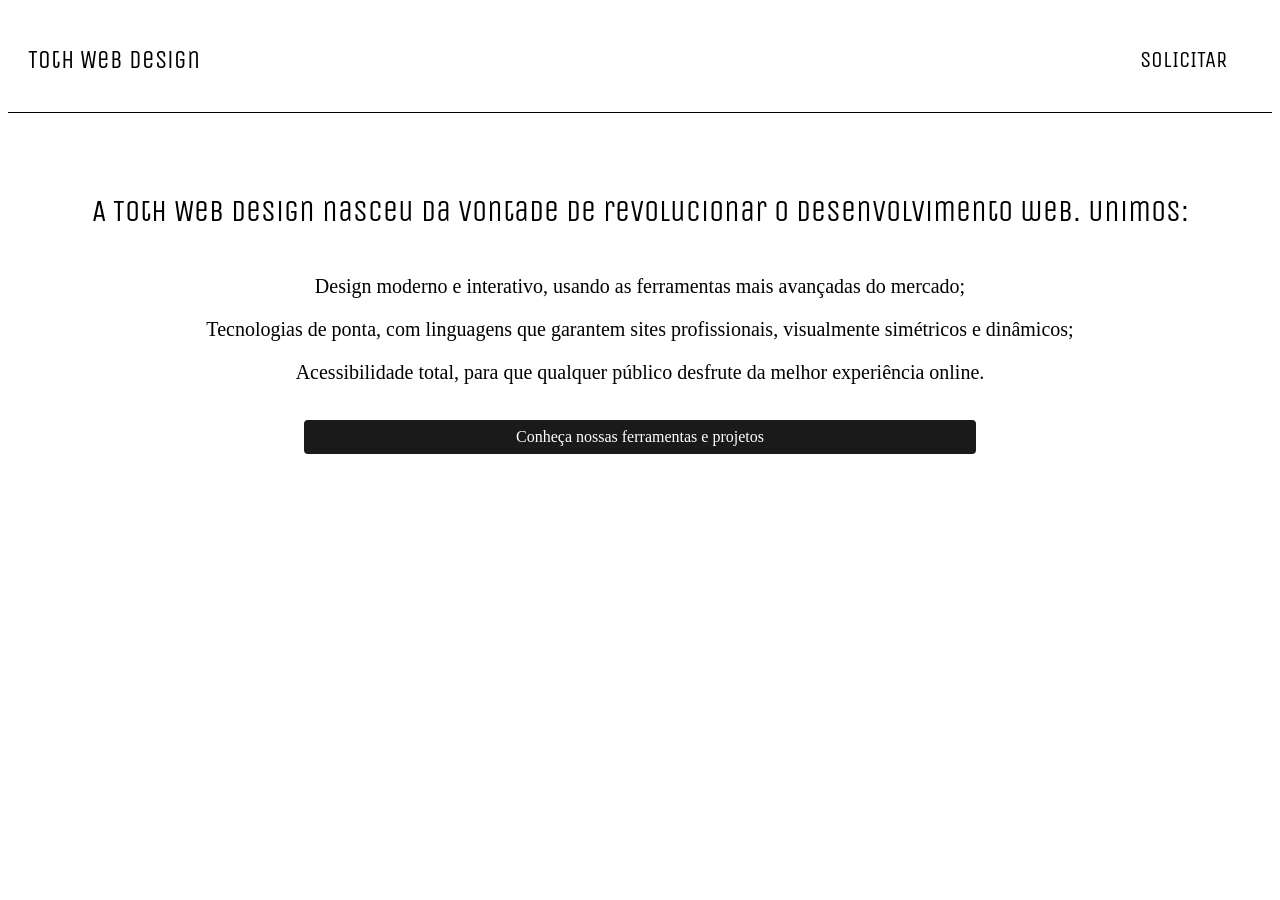
==== index.html @ a62e49f6 "Add files via upload Template for header and main" ====
<!DOCTYPE html>
<html lang="pt-br">
<head>
    <meta charset="UTF-8">
    <meta name="viewport" content="width=device-width, initial-scale=1.0">
    <title> Thot | Web Design </title>

    <link rel="stylesheet" href="./assets/styles/fonts.css">
    <link rel="stylesheet" href="./assets/styles/header.css">
    <link rel="stylesheet" href="./assets/styles/main.css">

</head>
<body>
    <header class="header">
        
        <div class="logo">
            <h1>Toth Web Design</h1>
        </div>

        <div class="services">
            <button class="button_services">SOLICITAR</button>
            <!-- <ul class="lista_servicos">
                <li>Sites</li>
                <li>Design</li>
                <li>Outros...</li>
            </ul> -->
        </div>
        
    </header>

    <main>
        <div class="about">
            <p>A Toth Web Design nasceu da vontade de revolucionar o desenvolvimento web. Unimos:</p>
                <ul>
                    <li>
                        Design moderno e interativo, usando as ferramentas mais avançadas do mercado;
                    </li>

                    <li>
                        Tecnologias de ponta, com linguagens que garantem sites profissionais, visualmente simétricos e dinâmicos;
                    </li>
                    <li>
                        Acessibilidade total, para que qualquer público desfrute da melhor experiência online.
                    </li>
                </ul>
                
                <a href="#" class="about_more" >Conheça nossas ferramentas e projetos</a> 
        </div>
    </main>
</body>
</html>
---- assets/styles/fonts.css ----
/* Unica One */
@import url('https://fonts.googleapis.com/css2?family=Unica+One&display=swap');

h1 {
  font-family: "Unica One", sans-serif;
  font-weight: 400;
  font-style: normal;
  font-size: 25px;
}

p{
  font-family: "Unica One", serif;
  font-weight: 100;
  font-style: normal;
  font-size: 30px;
}

.button_services{
    font-family: "Unica One", serif;
    font-size: 23px;
}

li{
    font-size: 20px;
}
---- assets/styles/header.css ----
.header{
    display: flex;
    flex-direction: row;
    align-items: center;
    justify-content: space-between;
    box-sizing: border-box;
    padding: 20px;
    border-bottom: 1px solid black;
    margin-bottom: 50px;
}

.button_services{
    cursor: pointer;
    border: none;
    background-color: transparent;
    padding: 5px;
    margin-right: 20px;
}
---- assets/styles/main.css ----
.about{
    display: flex;
    flex-direction: column;
    align-items: center;

    .about_more{
    width: 50vw;
    text-align: center;
    display: inline-block;
    padding: 0.5em 1em;
    background-color: #1a1a1a;
    color: #fff;
    border-radius: 4px;
    text-decoration: none;
}

p{text-align: center;}

    li{
        text-align: center;
        margin-bottom: 20px;
        list-style: none;
        margin-right: 40px;
    }
    
}
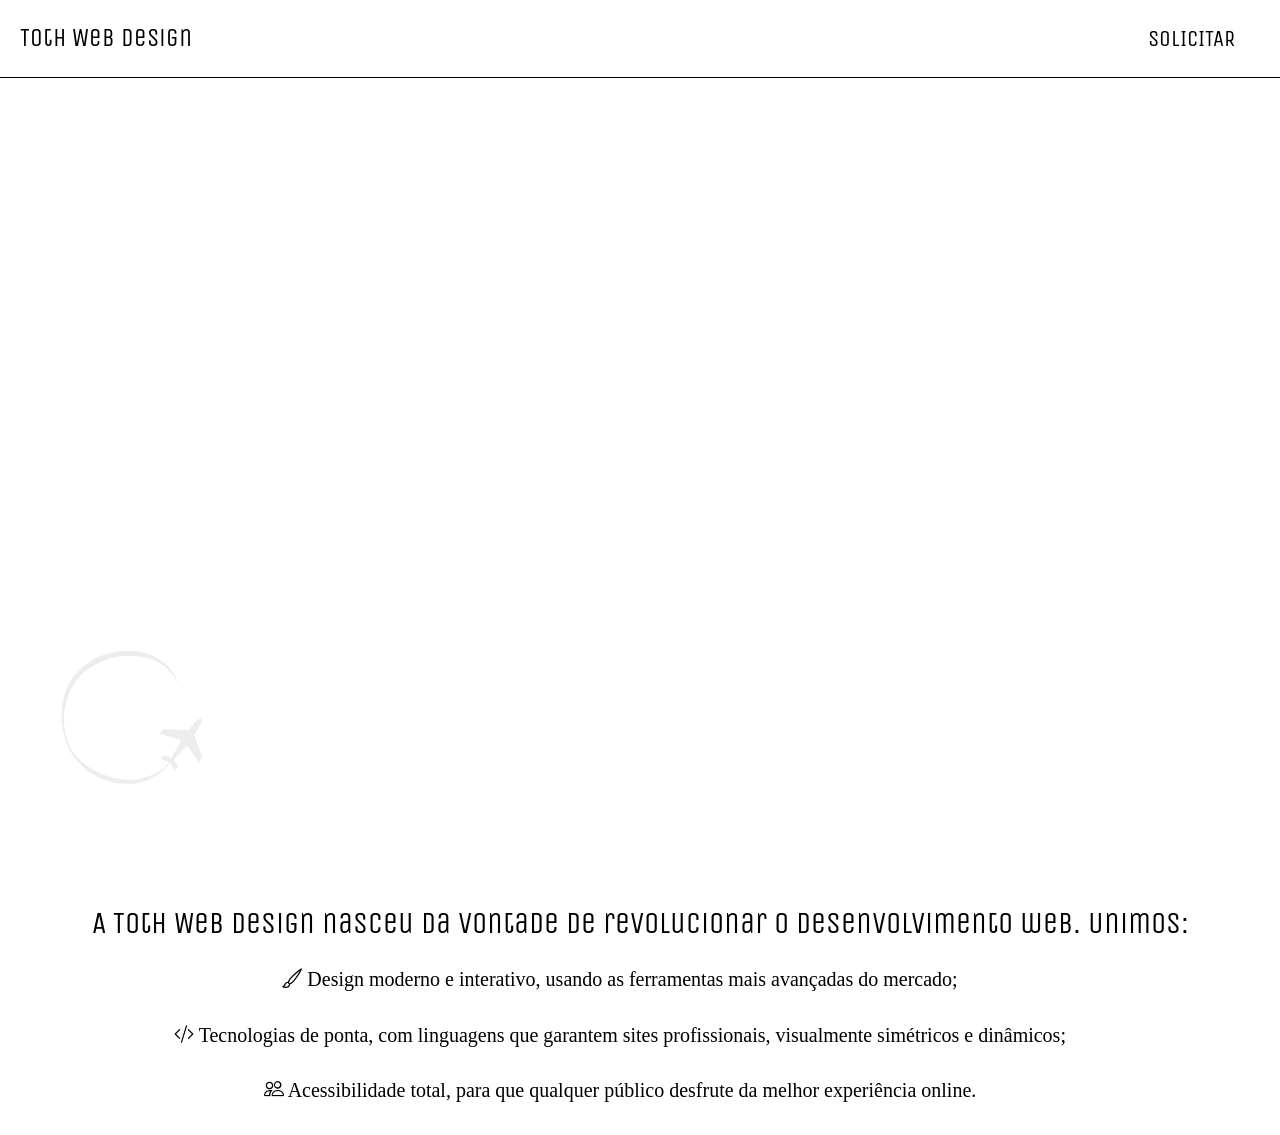
==== commit 4916f04a: "testando svg" ====
--- a/index.html
+++ b/index.html
@@ -5,9 +5,13 @@
     <meta name="viewport" content="width=device-width, initial-scale=1.0">
     <title> Thot | Web Design </title>
 
+    <link rel="stylesheet" href="./assets/styles/reset.css">
     <link rel="stylesheet" href="./assets/styles/fonts.css">
     <link rel="stylesheet" href="./assets/styles/header.css">
     <link rel="stylesheet" href="./assets/styles/main.css">
+    <link rel="stylesheet" href="./assets/styles/svg.css">
+
+    <link rel="stylesheet" href="https://cdn.jsdelivr.net/npm/bootstrap-icons@1.13.1/font/bootstrap-icons.min.css">
 
 </head>
 <body>
@@ -29,22 +33,30 @@
     </header>
 
     <main>
+        <div class="presentation">
+            <div class="loader">
+                <svg viewBox="0 0 571 517">
+                  <g class="plane">
+                    <path d="M495.7 257.76l-.1 12.17-20.73 35.33 8.36 23.97 7.3 20.88 6.74 19.3-9.33 15.4-34.27-51-34.77 39.5c-.73 1.08-1.46 2-2.2 2.8l11.72 19.3-8.2 11.4-13.68-20.4-1.08-.8-8.92 9.45-1.38-1.85 6.76-10.15-3.1-2.23-19.3-6.4 7.62-10.56 22.68 7.2c.3-.6.6-1.2 1.02-1.77L437.5 321l-.6-.48-61.7-19.5 10.5-12.08 21.8.7 21.8.66 28.78.9.2.15L483 262.7l12.76-4.9z"/>
+                    <path d="M400.3 390.32s-.32.7-1.34 2.02c-1.26 1.5-2.7 3.17-5 5.76-4.37 4.88-11.13 11.88-21.14 19.18-5 3.67-10.84 7.3-17.5 10.76l-2.53 1.3-2.7 1.24c-1.8.86-3.6 1.63-5.5 2.44-3.78 1.55-7.7 3.04-11.86 4.35-16.55 5.34-36.28 8.37-57.7 7.46-5.36-.24-10.8-.7-16.34-1.4-5.52-.74-11.1-1.75-16.74-3-11.28-2.5-22.7-6.1-33.9-11.04-22.5-9.8-44.1-24.8-62.3-44-4.57-4.8-8.96-9.8-13.05-15.1l-1.5-2-.8-1.1-.7-1-1.44-2.08-1.44-2.13c-1.9-2.84-3.7-5.7-5.35-8.7-6.7-11.8-11.75-24.6-15.8-37.75-3.9-13.2-6.73-26.83-8.3-40.7-.8-6.9-1.3-13.9-1.44-20.9-.2-7.03-.03-14.08.47-21.1 1.05-14.1 3.4-28.16 7.5-41.76 2.1-6.8 4.5-13.5 7.37-19.98 2.9-6.5 6.17-12.8 9.8-18.86 7.34-12.1 16.15-23.2 26.1-32.9 9.92-9.76 20.93-18.15 32.47-25.1 2.9-1.8 5.8-3.4 8.75-5l4.45-2.3 1.1-.58.3-.17.37-.16.54-.25 2.13-1.08 1.07-.52 1.17-.5 2.3-1.02c1.5-.7 3-1.3 4.5-1.96l4.54-1.8 4.58-1.7c12.17-4.37 24.5-7.4 36.66-9.4 24.32-3.9 47.92-3.1 69 .96 10.53 2.1 20.42 5.08 29.53 8.66 9.1 3.57 17.35 7.9 24.74 12.5 7.4 4.65 13.8 9.7 19.33 14.8 2.77 2.5 5.26 5.13 7.6 7.63 2.3 2.54 4.4 5.03 6.3 7.5 7.6 9.83 11.94 18.55 14.6 24.54.66 1.5 1.2 2.86 1.64 4 .5 1.18.88 2.16 1.1 2.96l.9 2.4-1.3.55-1.15-2.23c-.37-.73-.84-1.66-1.44-2.73s-1.28-2.3-2.1-3.7c-3.26-5.53-8.44-13.44-16.5-22.1-4.07-4.3-8.84-8.8-14.4-13.17-2.8-2.15-5.8-4.32-9-6.4-3.24-2.04-6.6-4.13-10.2-6.03-3.6-1.9-7.4-3.74-11.37-5.44-4-1.7-8.2-3.25-12.5-4.7-8.67-2.88-18.04-5.15-27.95-6.58-19.8-3.04-41.8-2.8-64.33 1.32-11.26 2.03-22.66 5.1-34 9.15l-4.22 1.54c-1.4.56-2.8 1.1-4.23 1.7-1.4.6-2.85 1.14-4.2 1.75l-2.07.9-1 .46-1.1.5-2.16 1.03-.56.23-.2.1-.25.12-1.03.53-4.14 2.05c-2.7 1.5-5.46 2.9-8.13 4.5-21.57 12.38-41.16 29.96-55.35 52-14.26 21.96-23.64 47.75-27.45 74.6-.95 6.7-1.55 13.5-1.83 20.3-.27 6.8-.1 13.6.3 20.4.94 13.6 3.2 27.05 7 39.98 3.8 12.9 8.96 25.34 15.9 36.5.8 1.4 1.73 2.74 2.62 4.1.93 1.33 1.86 2.7 2.83 3.95l1.42 1.9 1.54 1.93.8.97.78.9 1.6 1.83c4.37 4.82 8.9 9.4 13.6 13.64 9.5 8.5 19.68 15.8 30.1 22.03 5.2 3.15 10.5 6 15.87 8.6 5.3 2.6 10.7 4.94 16.06 7.1 5.36 2.1 10.7 4.05 16.04 5.7 5.3 1.7 10.6 3.1 15.9 4.4 10.5 2.46 20.9 4 30.9 4.7 20 1.4 38.5-.55 54.34-4.58 3.95-.98 7.74-2.15 11.36-3.35 1.8-.6 3.6-1.2 5.35-1.85l2.55-.96 2.46-1.03c6.6-2.7 12.4-5.74 17.5-8.7 5.18-2.96 9.5-6 13.27-8.75 3.78-2.7 6.78-5.3 9.25-7.36 3.1-2.96 4.57-5.2 5.8-6.9 1.23-1.2 1.48.2 1.48.2l1.07.93z"/>
+                  </g>
+                </svg>
+              </div>
+        </div>
         <div class="about">
             <p>A Toth Web Design nasceu da vontade de revolucionar o desenvolvimento web. Unimos:</p>
                 <ul>
                     <li>
-                        Design moderno e interativo, usando as ferramentas mais avançadas do mercado;
+                        <i class="bi bi-brush"></i> Design moderno e interativo, usando as ferramentas mais avançadas do mercado;
                     </li>
 
                     <li>
-                        Tecnologias de ponta, com linguagens que garantem sites profissionais, visualmente simétricos e dinâmicos;
+                        <i class="bi bi-code-slash"></i>  Tecnologias de ponta, com linguagens que garantem sites profissionais, visualmente simétricos e dinâmicos;
                     </li>
                     <li>
-                        Acessibilidade total, para que qualquer público desfrute da melhor experiência online.
+                        <i class="bi bi-people"></i> Acessibilidade total, para que qualquer público desfrute da melhor experiência online.
                     </li>
                 </ul>
-                
-                <a href="#" class="about_more" >Conheça nossas ferramentas e projetos</a> 
         </div>
     </main>
 </body>
--- a/assets/styles/fonts.css
+++ b/assets/styles/fonts.css
@@ -1,22 +1,27 @@
 /* Unica One */
 @import url('https://fonts.googleapis.com/css2?family=Unica+One&display=swap');
 
+h1,
+p,
+.about_more,
+.button_services
+{
+  font-family: "Unica One", serif;
+}
+
 h1 {
-  font-family: "Unica One", sans-serif;
   font-weight: 400;
   font-style: normal;
   font-size: 25px;
 }
 
 p{
-  font-family: "Unica One", serif;
   font-weight: 100;
   font-style: normal;
   font-size: 30px;
 }
 
 .button_services{
-    font-family: "Unica One", serif;
     font-size: 23px;
 }
 
--- a/assets/styles/header.css
+++ b/assets/styles/header.css
@@ -6,7 +6,6 @@
     box-sizing: border-box;
     padding: 20px;
     border-bottom: 1px solid black;
-    margin-bottom: 50px;
 }
 
 .button_services{
--- a/assets/styles/main.css
+++ b/assets/styles/main.css
@@ -2,26 +2,27 @@
     display: flex;
     flex-direction: column;
     align-items: center;
-
-    .about_more{
-    width: 50vw;
-    text-align: center;
-    display: inline-block;
-    padding: 0.5em 1em;
-    background-color: #1a1a1a;
-    color: #fff;
-    border-radius: 4px;
-    text-decoration: none;
 }
 
-p{text-align: center;}
+.presentation{
+    display: flex;
+    flex-direction: column;
+    align-items: center;
+    justify-content: center;
+    height: calc(100vh - 100px);
+
+}
+
+p{
+    text-align: center;
+   
+}
 
     li{
         text-align: center;
-        margin-bottom: 20px;
         list-style: none;
+        margin-bottom: 35px;
         margin-right: 40px;
     }
     
-}
 
--- a/assets/styles/svg.css
+++ b/assets/styles/svg.css
@@ -0,0 +1,31 @@
+  .loader {
+    position: absolute;
+    top: 80%;
+    left: 10%;
+    margin: auto;
+    transform: translate(-50%,-50%);
+    width: 200px;
+    opacity: 0.1;
+    transition: 0.5s;
+  }
+
+  .loader:hover{
+    cursor: pointer;
+    opacity: 0.8;
+  
+  }
+  
+  .plane {
+    animation: spin 10s linear infinite;
+    fill: #555;
+    transform-origin: 50% 50%;
+  }
+  
+  @keyframes spin{
+    0% {
+      transform: rotate(0deg);
+    }
+    100% {
+      transform: rotate(-360deg);
+    }
+  }
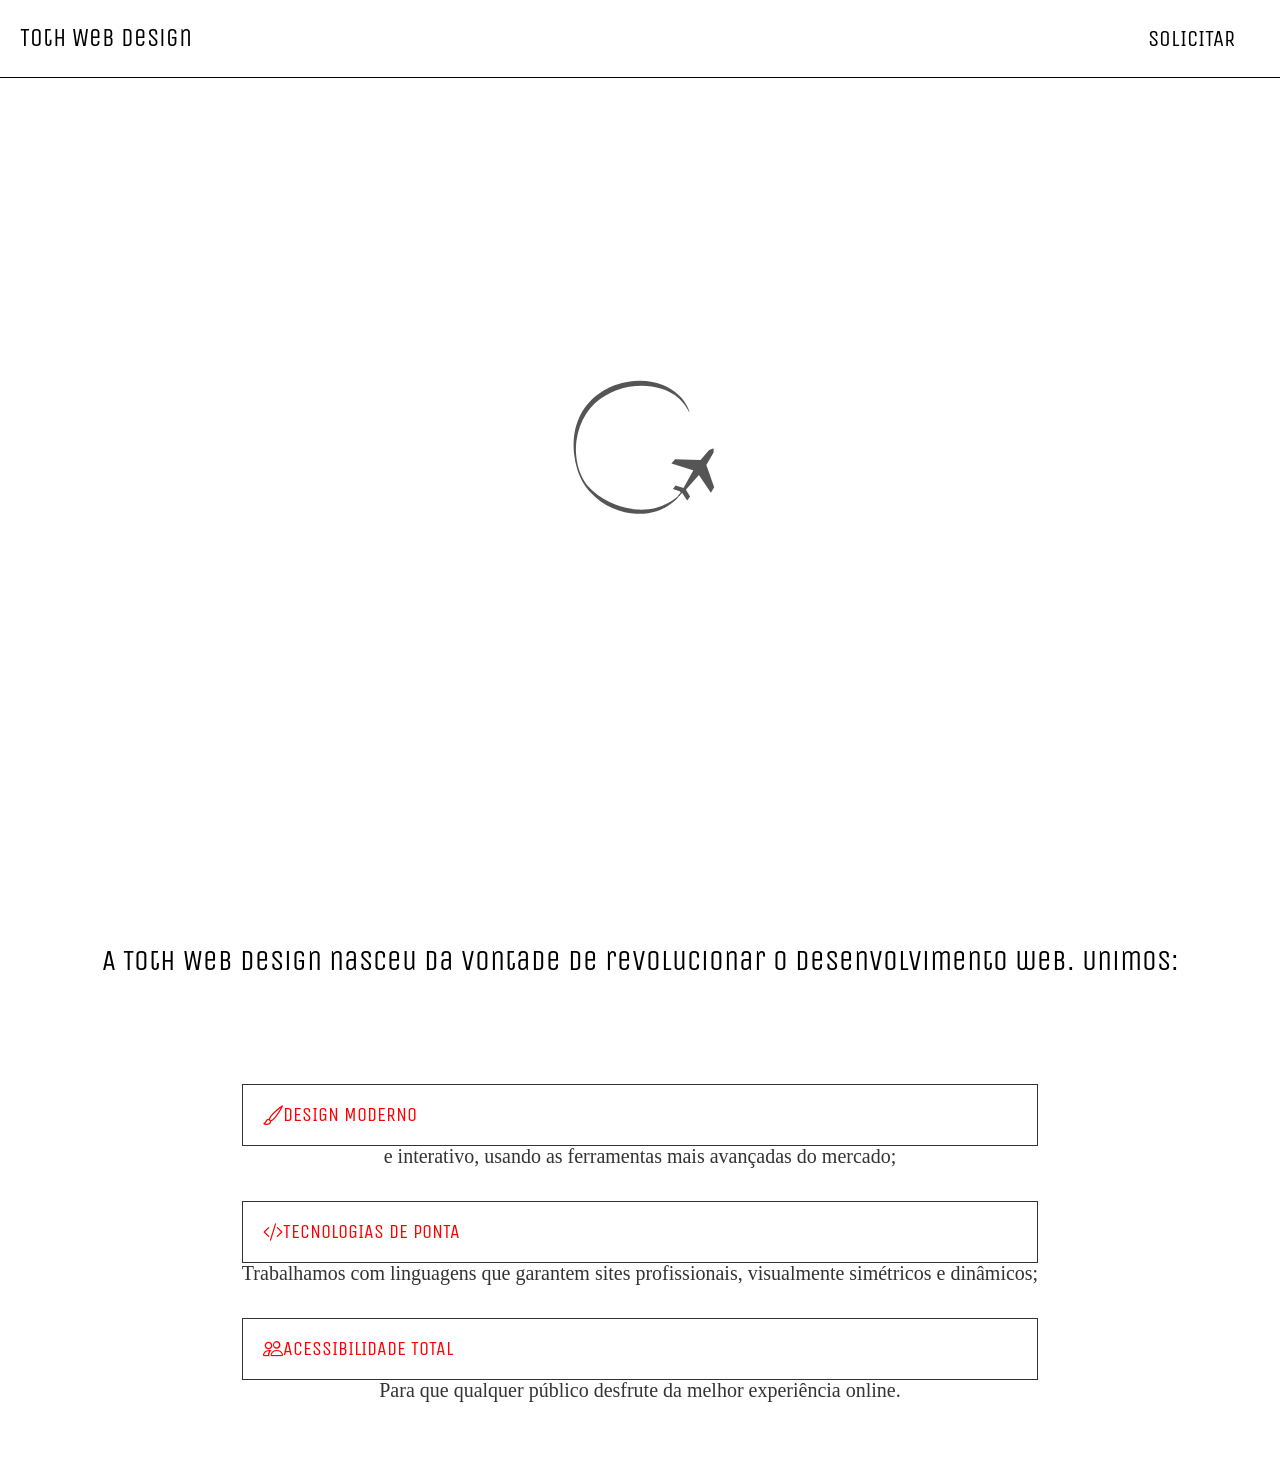
==== commit f527a4a4: "testando responsividade" ====
--- a/index.html
+++ b/index.html
@@ -47,14 +47,14 @@
             <p>A Toth Web Design nasceu da vontade de revolucionar o desenvolvimento web. Unimos:</p>
                 <ul>
                     <li>
-                        <i class="bi bi-brush"></i> Design moderno e interativo, usando as ferramentas mais avançadas do mercado;
+                        <i class="bi bi-brush">DESIGN MODERNO</i>e interativo, usando as ferramentas mais avançadas do mercado;
                     </li>
 
                     <li>
-                        <i class="bi bi-code-slash"></i>  Tecnologias de ponta, com linguagens que garantem sites profissionais, visualmente simétricos e dinâmicos;
+                        <i class="bi bi-code-slash">TECNOLOGIAS DE PONTA</i> Trabalhamos com linguagens que garantem sites profissionais, visualmente simétricos e dinâmicos;
                     </li>
                     <li>
-                        <i class="bi bi-people"></i> Acessibilidade total, para que qualquer público desfrute da melhor experiência online.
+                        <i class="bi bi-people">ACESSIBILIDADE TOTAL</i> Para que qualquer público desfrute da melhor experiência online.
                     </li>
                 </ul>
         </div>
--- a/assets/styles/main.css
+++ b/assets/styles/main.css
@@ -1,3 +1,5 @@
+@import url('https://fonts.googleapis.com/css2?family=Unica+One&display=swap');
+
 .about{
     display: flex;
     flex-direction: column;
@@ -10,19 +12,47 @@
     align-items: center;
     justify-content: center;
     height: calc(100vh - 100px);
-
 }
 
+
+
+
 p{
+    font-size: 1.8em;
     text-align: center;
-   
+    padding: 40px;
+
+    @media screen and (max-width: 760px) {font-size: 1.3em;}
+}
+
+ul{
+    padding: 40px;
 }
 
     li{
         text-align: center;
         list-style: none;
         margin-bottom: 35px;
-        margin-right: 40px;
+        color: #333;
+        font-weight: 100;
+        @media screen and (max-width: 760px) {font-size: 1.1em;}
+    }
+
+    i{
+        display: flex;
+        align-items: center;
+        padding: 20px;
+        border: 1px solid #333;
+        color: red;
+        transition: 0.2s ease-in-out;
+        font-family: "Unica One", serif;
+        @media screen and (max-width: 760px) {font-size: 0.9em;}
+    }
+
+    i:hover{
+    
+        cursor: pointer;
+        background-color: #333;
     }
     
 
--- a/assets/styles/svg.css
+++ b/assets/styles/svg.css
@@ -1,18 +1,10 @@
   .loader {
     position: absolute;
-    top: 80%;
-    left: 10%;
+    top: 50%;
+    left: 50%;
     margin: auto;
     transform: translate(-50%,-50%);
     width: 200px;
-    opacity: 0.1;
-    transition: 0.5s;
-  }
-
-  .loader:hover{
-    cursor: pointer;
-    opacity: 0.8;
-  
   }
   
   .plane {
